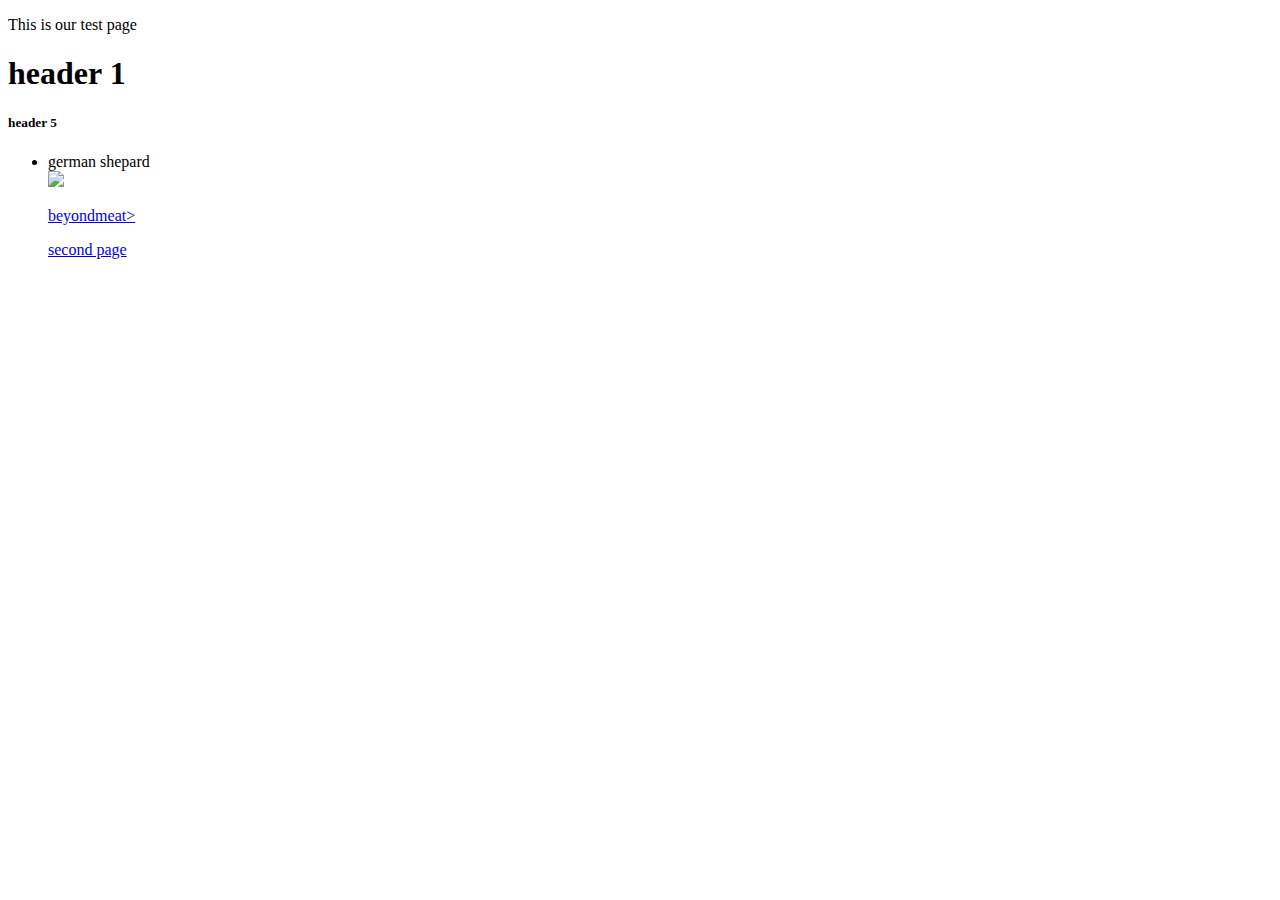
==== index.html @ 3e490272 "Add files via upload" ====
<!DOCTYPE HTML>

<html>
    
    

<head>
    <title>May 22, 2024</title>

    <meta name="keyword" content="summer, art, tarheels"

    <link rel="stylesheet" type="text/css" href="default2.css"

</head>

</body>
<p>This is our test page</p>

<h1>header 1</h1>
<h5>header 5</h5>

<ul>
    <li>german shepard</li>
<div id="img">
    <img src="brain2/jpeg"

    <img src="graphics/HPM565.png">
  
<p><a href="https://www.beyondmeat.com/en-US/">beyondmeat></a></p>


<p><a href="test.html">second page</a></p>

    
</body>

</html>
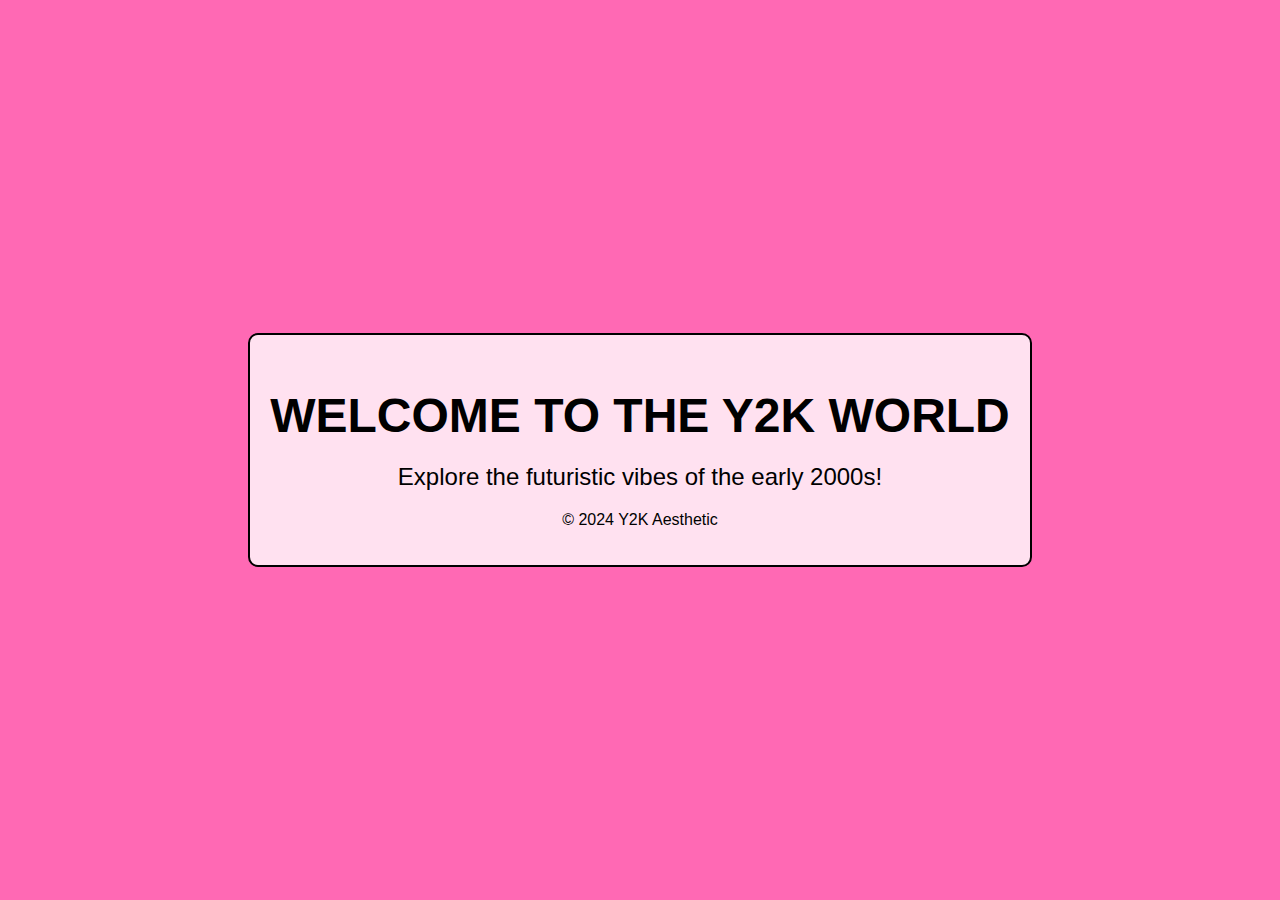
==== commit a33a9eae: "Add files via upload" ====
--- a/index.html
+++ b/index.html
@@ -1,37 +1,22 @@
-<!DOCTYPE HTML>
-
-<html>
-    
-    
-
+<!DOCTYPE html>
+<html lang="en">
 <head>
-    <title>May 22, 2024</title>
-
-    <meta name="keyword" content="summer, art, tarheels"
-
-    <link rel="stylesheet" type="text/css" href="default2.css"
-
+    <meta charset="UTF-8">
+    <meta name="viewport" content="width=device-width, initial-scale=1.0">
+    <title>Y2K Aesthetic Homepage</title>
+    <link rel="stylesheet" href="styles.css">
 </head>
-
+<body>
+    <div class="container">
+        <header>
+            <h1>Welcome to the Y2K World</h1>
+        </header>
+        <main>
+            <p>Explore the futuristic vibes of the early 2000s!</p>
+        </main>
+        <footer>
+            <p>&copy; 2024 Y2K Aesthetic</p>
+        </footer>
+    </div>
 </body>
-<p>This is our test page</p>
-
-<h1>header 1</h1>
-<h5>header 5</h5>
-
-<ul>
-    <li>german shepard</li>
-<div id="img">
-    <img src="brain2/jpeg"
-
-    <img src="graphics/HPM565.png">
-  
-<p><a href="https://www.beyondmeat.com/en-US/">beyondmeat></a></p>
-
-
-<p><a href="test.html">second page</a></p>
-
-    
-</body>
-
-</html>+</html>
--- a/styles.css
+++ b/styles.css
@@ -0,0 +1,34 @@
+body {
+    background-color: hotpink;
+    color: black;
+    font-family: 'Verdana', sans-serif;
+    display: flex;
+    justify-content: center;
+    align-items: center;
+    height: 100vh;
+    margin: 0;
+}
+
+.container {
+    text-align: center;
+    padding: 20px;
+    border: 2px solid black;
+    border-radius: 10px;
+    background: rgba(255, 255, 255, 0.8);
+}
+
+header h1 {
+    font-size: 3em;
+    text-transform: uppercase;
+    margin-bottom: 20px;
+}
+
+main p {
+    font-size: 1.5em;
+    margin: 20px 0;
+}
+
+footer p {
+    font-size: 1em;
+    margin-top: 20px;
+}
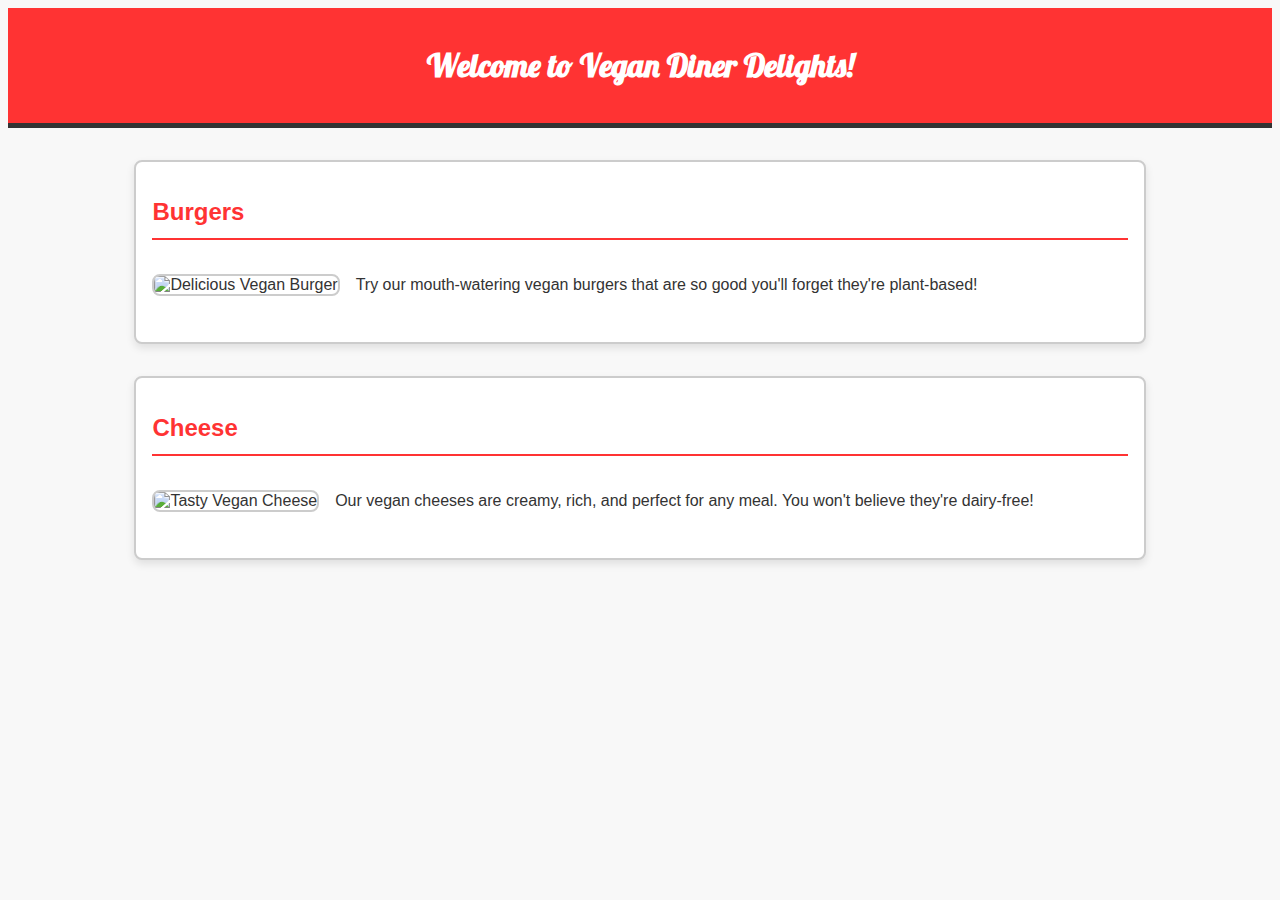
==== commit 931e4f94: "Add files via upload" ====
--- a/index.html
+++ b/index.html
@@ -3,20 +3,74 @@
 <head>
     <meta charset="UTF-8">
     <meta name="viewport" content="width=device-width, initial-scale=1.0">
-    <title>Y2K Aesthetic Homepage</title>
-    <link rel="stylesheet" href="styles.css">
+    <title>Vegan Diner Delights</title>
+    <link href="https://fonts.googleapis.com/css2?family=Lobster&display=swap" rel="stylesheet">
+    <style>
+        body {
+            font-family: Arial, sans-serif;
+            background-color: #f8f8f8;
+            color: #333;
+        }
+        header {
+            background-color: #ff3333;
+            color: #fff;
+            text-align: center;
+            padding: 1em 0;
+            font-family: 'Lobster', cursive;
+            border-bottom: 5px solid #333;
+        }
+        .container {
+            width: 80%;
+            margin: 0 auto;
+        }
+        .diner-section {
+            margin: 2em 0;
+            padding: 1em;
+            border: 2px solid #ccc;
+            border-radius: 8px;
+            background-color: #fff;
+            box-shadow: 0 4px 8px rgba(0, 0, 0, 0.1);
+        }
+        .diner-section h2 {
+            color: #ff3333;
+            border-bottom: 2px solid #ff3333;
+            padding-bottom: 0.5em;
+        }
+        .food-item {
+            display: flex;
+            align-items: center;
+            margin: 1em 0;
+        }
+        .food-item img {
+            max-width: 200px;
+            margin-right: 1em;
+            border: 2px solid #ccc;
+            border-radius: 8px;
+        }
+        .food-item p {
+            flex: 1;
+        }
+    </style>
 </head>
 <body>
+    <header>
+        <h1>Welcome to Vegan Diner Delights!</h1>
+    </header>
     <div class="container">
-        <header>
-            <h1>Welcome to the Y2K World</h1>
-        </header>
-        <main>
-            <p>Explore the futuristic vibes of the early 2000s!</p>
-        </main>
-        <footer>
-            <p>&copy; 2024 Y2K Aesthetic</p>
-        </footer>
+        <section class="diner-section">
+            <h2>Burgers</h2>
+            <div class="food-item">
+                <img src="vegan-burger.jpg" alt="Delicious Vegan Burger">
+                <p>Try our mouth-watering vegan burgers that are so good you'll forget they're plant-based!</p>
+            </div>
+        </section>
+        <section class="diner-section">
+            <h2>Cheese</h2>
+            <div class="food-item">
+                <img src="vegan-cheese.jpg" alt="Tasty Vegan Cheese">
+                <p>Our vegan cheeses are creamy, rich, and perfect for any meal. You won't believe they're dairy-free!</p>
+            </div>
+        </section>
     </div>
 </body>
 </html>
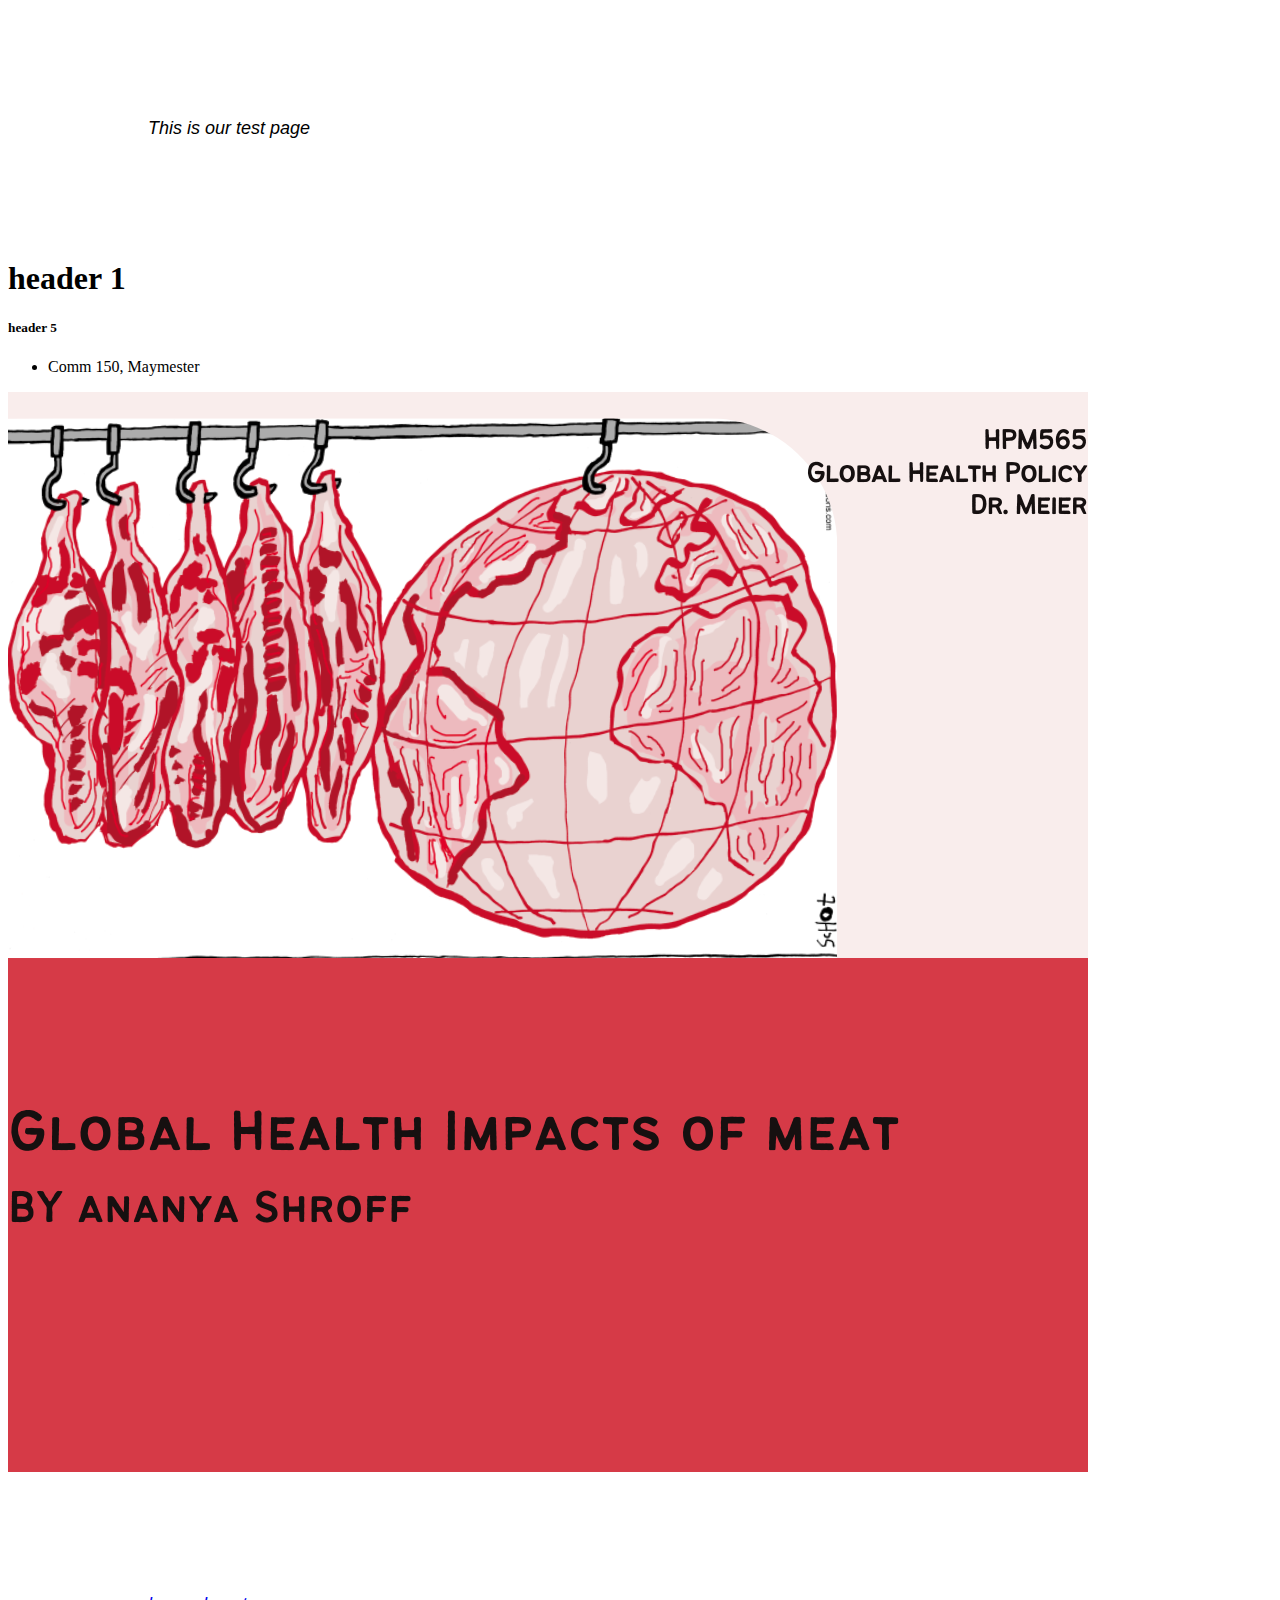
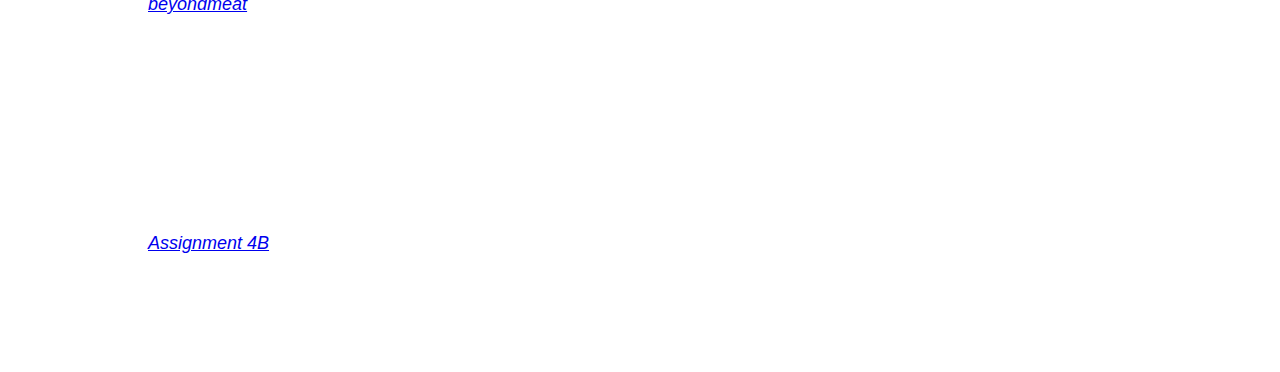
==== commit 38eb3f64: "Add files via upload" ====
--- a/index.html
+++ b/index.html
@@ -1,76 +1,30 @@
-<!DOCTYPE html>
-<html lang="en">
+
+<!DOCTYPE HTML>
+
+<html>
 <head>
-    <meta charset="UTF-8">
-    <meta name="viewport" content="width=device-width, initial-scale=1.0">
-    <title>Vegan Diner Delights</title>
-    <link href="https://fonts.googleapis.com/css2?family=Lobster&display=swap" rel="stylesheet">
-    <style>
-        body {
-            font-family: Arial, sans-serif;
-            background-color: #f8f8f8;
-            color: #333;
-        }
-        header {
-            background-color: #ff3333;
-            color: #fff;
-            text-align: center;
-            padding: 1em 0;
-            font-family: 'Lobster', cursive;
-            border-bottom: 5px solid #333;
-        }
-        .container {
-            width: 80%;
-            margin: 0 auto;
-        }
-        .diner-section {
-            margin: 2em 0;
-            padding: 1em;
-            border: 2px solid #ccc;
-            border-radius: 8px;
-            background-color: #fff;
-            box-shadow: 0 4px 8px rgba(0, 0, 0, 0.1);
-        }
-        .diner-section h2 {
-            color: #ff3333;
-            border-bottom: 2px solid #ff3333;
-            padding-bottom: 0.5em;
-        }
-        .food-item {
-            display: flex;
-            align-items: center;
-            margin: 1em 0;
-        }
-        .food-item img {
-            max-width: 200px;
-            margin-right: 1em;
-            border: 2px solid #ccc;
-            border-radius: 8px;
-        }
-        .food-item p {
-            flex: 1;
-        }
-    </style>
+
+    <title>May 22, 2024</title>
+    <meta name="keyword" content="summer, art, tarheels">
+    <link rel="stylesheet" type="text/css" href="default.css">
 </head>
 <body>
-    <header>
-        <h1>Welcome to Vegan Diner Delights!</h1>
-    </header>
-    <div class="container">
-        <section class="diner-section">
-            <h2>Burgers</h2>
-            <div class="food-item">
-                <img src="vegan-burger.jpg" alt="Delicious Vegan Burger">
-                <p>Try our mouth-watering vegan burgers that are so good you'll forget they're plant-based!</p>
-            </div>
-        </section>
-        <section class="diner-section">
-            <h2>Cheese</h2>
-            <div class="food-item">
-                <img src="vegan-cheese.jpg" alt="Tasty Vegan Cheese">
-                <p>Our vegan cheeses are creamy, rich, and perfect for any meal. You won't believe they're dairy-free!</p>
-            </div>
-        </section>
+    <p>This is our test page</p>
+
+    <h1>header 1</h1>
+    <h5>header 5</h5>
+
+    <ul>
+        <li>Comm 150, Maymester </li>
+    </ul>
+
+    <div id="img">
+    
+        <img src="graphics/HPM565.png">
     </div>
+
+    <p><a href="https://www.beyondmeat.com/en-US/">beyondmeat</a></p>
+
+    <p><a href="vegan-diner.html">Assignment 4B</a></p>
 </body>
-</html>
+</html>--- a/default.css
+++ b/default.css
@@ -0,0 +1,14 @@
+body{
+    /*background-color: #ff99cc;*/
+    background-image: url(brain2.jpeg);
+    background-repeat: no-repeat;
+}
+
+p{
+    text-indent: 40px;
+    padding: 100px;
+    font-family: Arial, Helvetica, sans-serif;
+    font-style: italic;
+    font-size: 18px;
+    
+}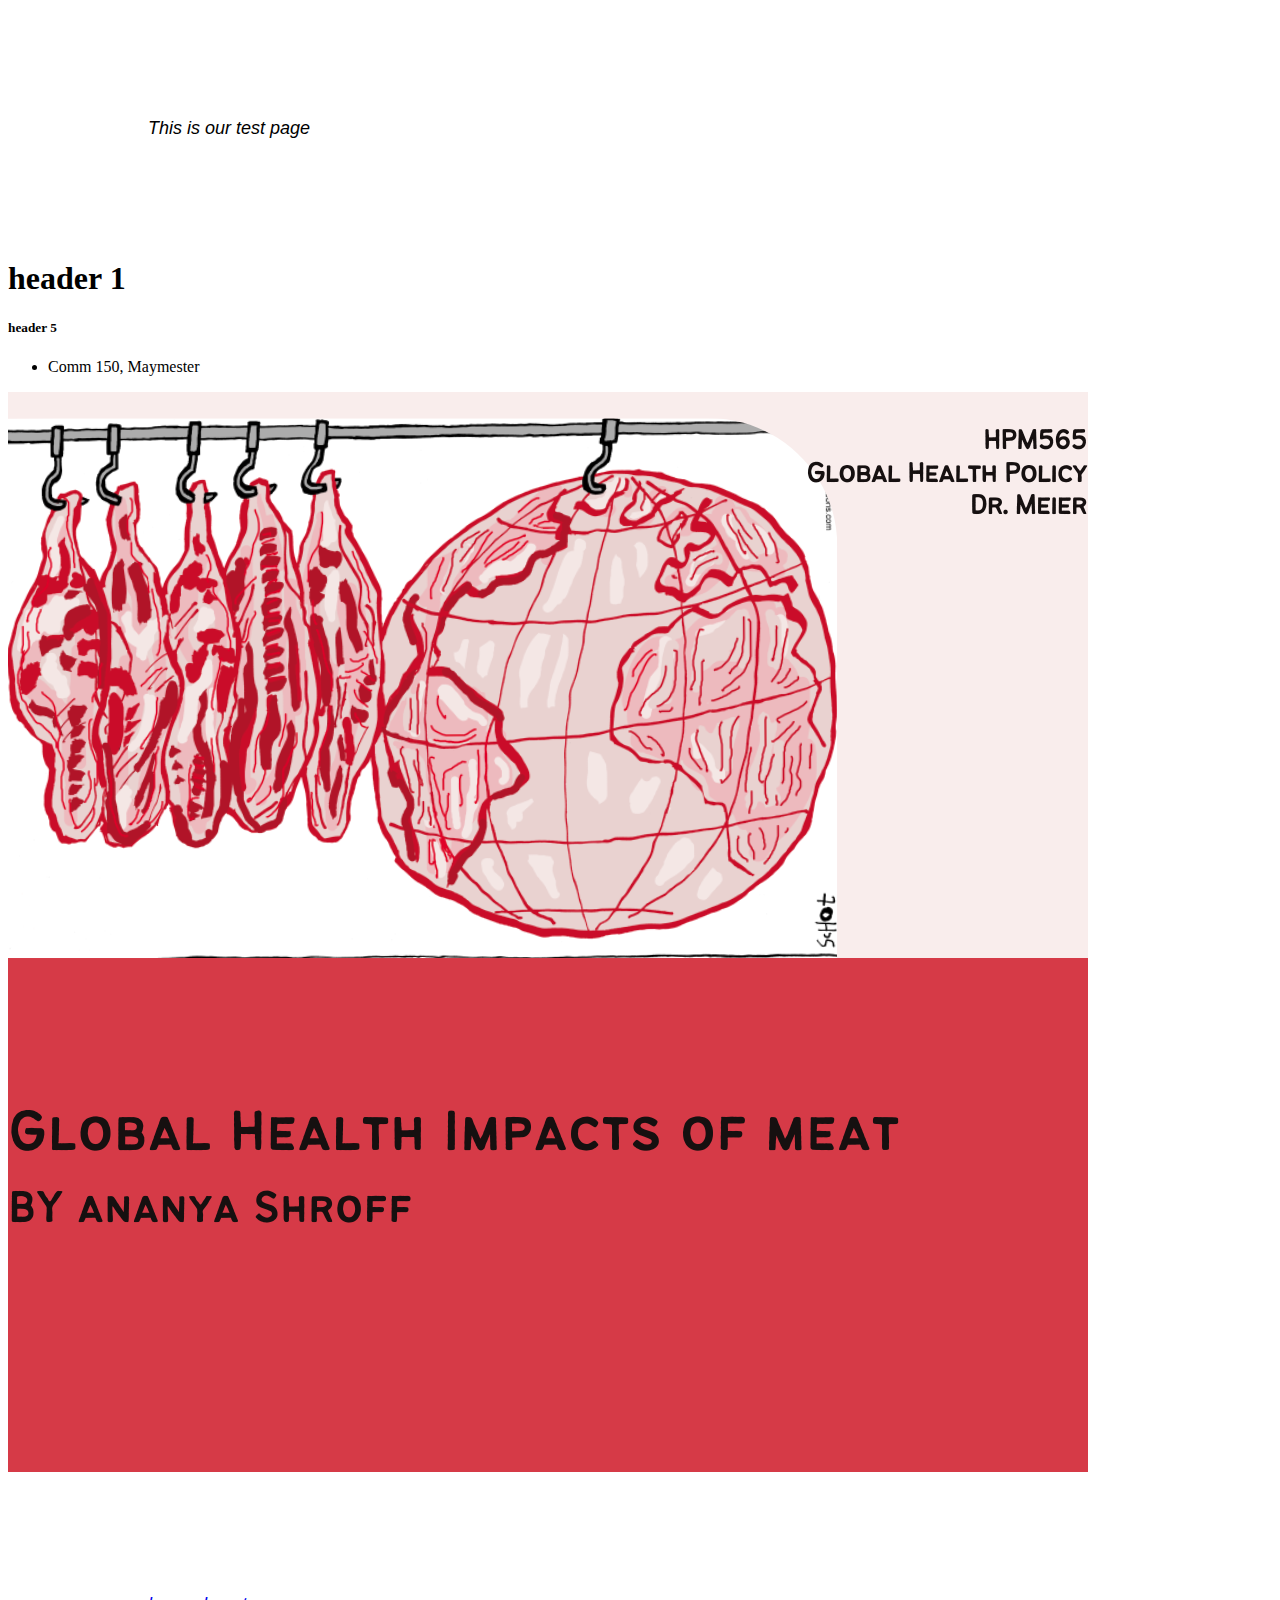
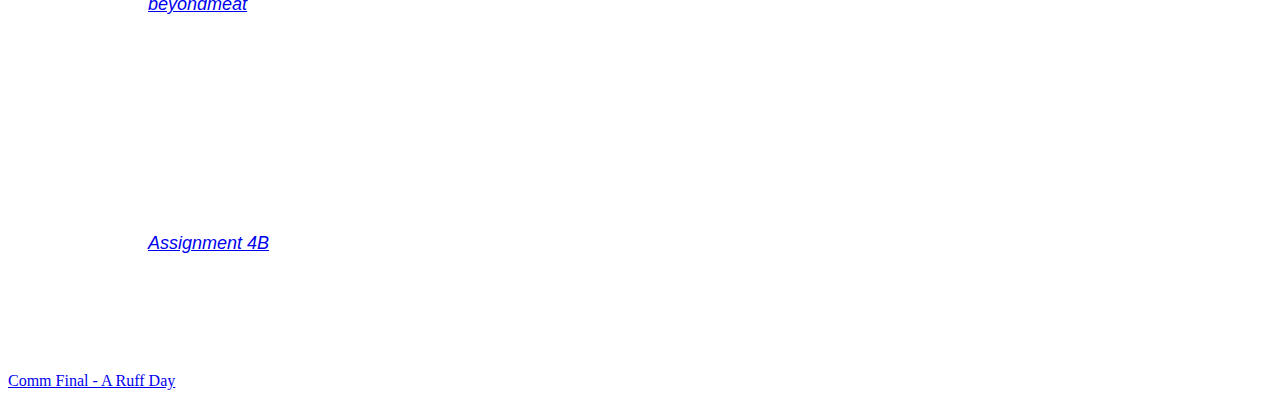
==== commit f2f428f2: "Add files via upload" ====
--- a/index.html
+++ b/index.html
@@ -27,4 +27,6 @@
 
     <p><a href="vegan-diner.html">Assignment 4B</a></p>
 </body>
-</html>+</html>
+
+<a href="https://github.com/ananyashroff/ananyashroff.github.io/blob/main/A%20Ruff%20Day.html">Comm Final - A Ruff Day</a>
